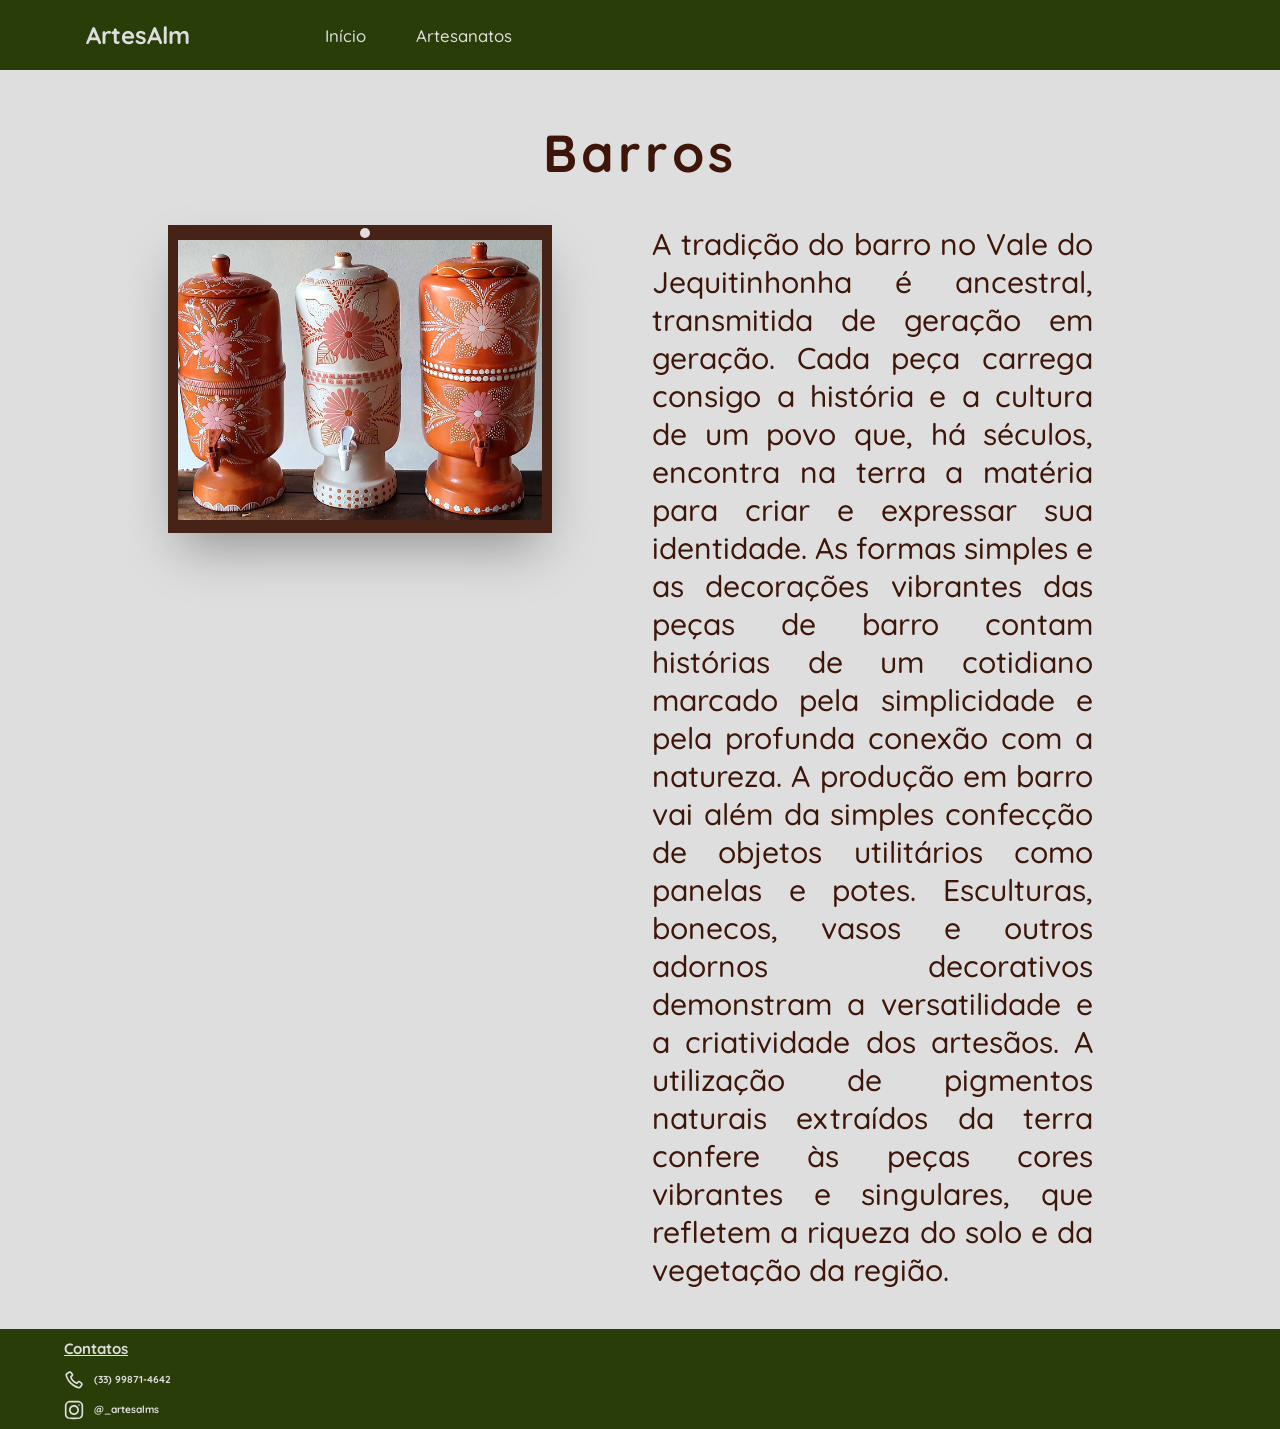
==== barros/index.html @ ed3ee2b3 "Adição de Assets e Dropdown :sparkles:" ====
<!DOCTYPE html>
<html lang="pt-br">
    <head>
        <meta charset="UTF-8" />
        <meta name="viewport" content="width=device-width, initial-scale=1.0" />
        <meta name="timestamp" content="2024-08-09 04:25:20">
        <link rel="preconnect" href="https://fonts.googleapis.com" />
        <link rel="preconnect" href="https://fonts.gstatic.com" crossorigin />
        <link
            href="https://fonts.googleapis.com/css2?family=Quicksand:wght@300..700&display=swap"
            rel="stylesheet"
        />
        
        
        

        
        
            
                <link rel="stylesheet" href="../css/global.css" />
            
        
            
        

        

        
        
            
                <script src="../js/hotjar.js" defer></script>
            
        
            
                <script src="../js/main.js" defer></script>
            
        

        
        <title>
            ArtesAlm - Artesanato do Vale do Jequitinhonha | Barros
        </title>
    </head>
    <body>
         
    <link rel="stylesheet" href="../css/partials/header.css" />


<header class="header">
    <ul class="navigation">
        <li>ArtesAlm</li>
        <li>
            <a href="../">Início</a>
        </li>
        <li
            onmouseover="showArtesanatosDropdown()"
            onclick="showArtesanatosDropdown()"
        >
            <p>Artesanatos</p>
            <ul class="dropdown" onmouseover="showArtesanatosDropdown()" onmouseout="hideArtesanatosDropdown()">
                
                
                    <li>
                        <a href="../costuras">Costuras</a>
                    </li>
                
                    <li>
                        <a href="../barros">Barros</a>
                    </li>
                
                    <li>
                        <a href="../ceramicas">Cerâmicas</a>
                    </li>
                
            </ul>
        </li>
    </ul>
</header>

        <main onmouseover="hideArtesanatosDropdown()">
            
    

            

    <link rel="stylesheet" href="../css/partials/exibicao.css" />



<section class="slogan">
    <h1 class="titulo">Barros</h1>
    
</section>
<section class="exibicao">
    <figure class="capa">
        <div></div>
        
        
            <img src="../img/barros.jpeg" alt="Capa Barros" class="logo" />
        
    </figure>
    <aside class="descricao">
        <p>A tradição do barro no Vale do Jequitinhonha é ancestral, transmitida de geração em geração. Cada peça carrega consigo a história e a cultura de um povo que, há séculos, encontra na terra a matéria para criar e expressar sua identidade. As formas simples e as decorações vibrantes das peças de barro contam histórias de um cotidiano marcado pela simplicidade e pela profunda conexão com a natureza. A produção em barro vai além da simples confecção de objetos utilitários como panelas e potes. Esculturas, bonecos, vasos e outros adornos decorativos demonstram a versatilidade e a criatividade dos artesãos. A utilização de pigmentos naturais extraídos da terra confere às peças cores vibrantes e singulares, que refletem a riqueza do solo e da vegetação da região.</p>
    </aside>
</section>


        </main>
        


    <link rel="stylesheet" href="../css/partials/footer.css" />







    
    

    
    


<footer class="footer">
    <h2>Contatos</h2>
    <ul>
        
            
                <li>
                    
                    
                        <img class="icon" src="../svg/call.svg" alt="(33) 99871-4642" />
                        <p>(33) 99871-4642</p>
                    
                </li>
            
        
            
                <li>
                    
                    
                        <img class="icon" src="../svg/instagram.svg" alt="@_artesalms" />
                        <p>@_artesalms</p>
                    
                </li>
            
        
    </ul>
</footer>

    </body>
</html>
---- css/global.css ----
* {
    margin: 0;
    padding: 0;
    box-sizing: border-box;
    font-family: 'Quicksand', 'sans-serif';
    font-weight: 500;
}

:root {
    --underground-900: #3D1609;
    --underground-500: #3D1609EF;

    --overleaf-900: #293D09;
    --overleaf-700: #3A5313;

    --clay-300: #DEDEDE;

    font-size: 62.5%;
}

body {
    background-color: var(--clay-300);
    color: var(--underground-900);
    min-height: 100vh;
    display: grid;
    grid-template-columns: 100vw;
    grid-template-rows: 7rem 1fr 10rem;
}

header {
    grid-area: header;
    grid-column: 1;
    grid-row: 1;
}

main {
    grid-area: main;
    margin-inline: 10vw;
    grid-column: 1;
    grid-row: 2;
}

footer {
    grid-area: footer;
    grid-column: 1;
    grid-row: 3;
}

.link:hover {
    cursor: pointer;
    filter: brightness(80%);
    transition: filter 250ms ease-in-out;
}

.link:active {
    filter: brightness(120%);
    transition: filter 50ms ease-in-out;
}

@media only screen and (width <= 860px) {
    main {
        margin-inline: 0;
    }

    .navigation > li:first-of-type {
        display: none;
    }

    .exibicao {
        flex-direction: column;
        align-items: center;
        width: 100vw;
        padding-inline: 0;
        font-size: 1ch;
    }

    .exibicao * {
        width: 100% !important;
    }

    .capa > div {
        display: none;
    }
}

@media only screen and (width <= 542px) {
    .header .navigation {
        width: 100% !important;
        justify-content: space-around !important;
    }
}
---- css/partials/header.css ----
.header {
    width: 100%;
    height: 7rem;
    background-color: var(--overleaf-900);
    color: var(--clay-300);
    position: sticky;
    z-index: 100;
    top: 0;
    left: 0;
}

.header .navigation {
    height: inherit;
    width: 40%;
    list-style-type: none;
    display: flex;
    align-items: center;
    justify-content: space-evenly;
    gap: 5rem;
}

.header .navigation > li:first-child {
    cursor: pointer;
    font-size: 4ch;
    margin: auto;
    font-weight: bolder;
}

.header .navigation > li > p,
.header .navigation > li > a {
    font-size: 2.8ch;
    text-decoration: none;
    color: var(--clay-300);
}

.header .navigation li > p:hover,
.header .navigation li > a:hover {
    cursor: pointer;
    filter: brightness(80%);
    transition: filter 250ms ease-in-out;
}

.header .navigation li p:active,
.header .navigation li > a:active {
    filter: brightness(120%);
    transition: filter 50ms ease-in-out;
}

.header li:has(.dropdown) {
    position: relative;
}

.header .dropdown {
    list-style-type: none;
    visibility: hidden;
    opacity: 0;
    position: absolute;
    top: 4.5rem;
    left: -4.5rem;
    z-index: 100;
    display: flex;
    flex-direction: column;
    transition: opacity 200ms ease-in-out;
    font-size: 2ch;
    background-color: var(--overleaf-900);
    width: fit-content;
    height: max-content;
    gap: 0;
    cursor: pointer;
}

.header .dropdown li {
    font-size: 2.5ch;
    padding: 1rem 5rem;
    width: 100%;
    text-align: center;
}

.header .dropdown li:hover {
    filter: brightness(120%);
    background-color: var(--overleaf-700);
}

.header .dropdown li a {
    color: inherit;
    text-decoration: none;
}
---- css/partials/exibicao.css ----
.slogan {
    height: initial;
    width: 50%;
    margin: auto;
    font-size: 3.5ch;
    text-align: center;
    margin-top: 5rem;
}

.slogan .titulo {
    font-size: 4ch;
    font-weight: bolder;
    letter-spacing: 0.13ch;
}

.slogan .destaque-vale {
    font-weight: 600;
    background: linear-gradient(
        135deg,
        var(--overleaf-900) 0%,
        var(--overleaf-700) 20%,
        var(--overleaf-900) 50%,
        var(--overleaf-700) 80%
    );
    background-clip: text;
    -webkit-text-fill-color: transparent;
}

.exibicao {
    display: flex;
    padding: 4rem;
    gap: 10rem;
    overflow: scroll;
}

.capa {
    position: relative;
    width: 50%;
    height: fit-content;
    padding: 1rem;
    padding-top: 1.5rem;
    background-color: var(--underground-500);
    box-shadow: rgba(0, 0, 0, 0.336) 0px 25px 50px -12px;
}

.capa > div {
    width: 1em;
    height: 1em;
    border-radius: 50%;
    background-color: #dedede;
    position: absolute;
    top: 0.3rem;
    left: 50%;
}

.capa .logo {
    width: 100%;
}

.exibicao .descricao {
    width: 60%;
    padding-right: 2%;
    font-size: 5ch;
    text-align: justify;
    display: flex;
    align-items: start;
}
---- css/partials/footer.css ----
.footer {
    width: 100%;
    background-color: var(--overleaf-900);
    color: var(--clay-300);
    position: relative;
    display: flex;
    flex-direction: column;
    justify-content: center;
    align-items: start;
    font-size: 1.7ch;
    padding-inline: 5%;
    gap: 1.2rem;
}

.footer h2 {
    text-align: center;
    font-weight: 800;
    font-size: 2.5ch;
    text-decoration: underline;
}

.footer ul {
    width: fit-content;
    display: flex;
    flex-direction: column;
    gap: 1rem;
}

.footer ul li {
    display: flex;
    align-items: center;
    justify-content: start;
    gap: 1rem;
}

.footer ul li p {
    text-align: start;
    font-weight: 700;
}

.footer .icon {
    width: 2rem;
    height: 2rem;
}
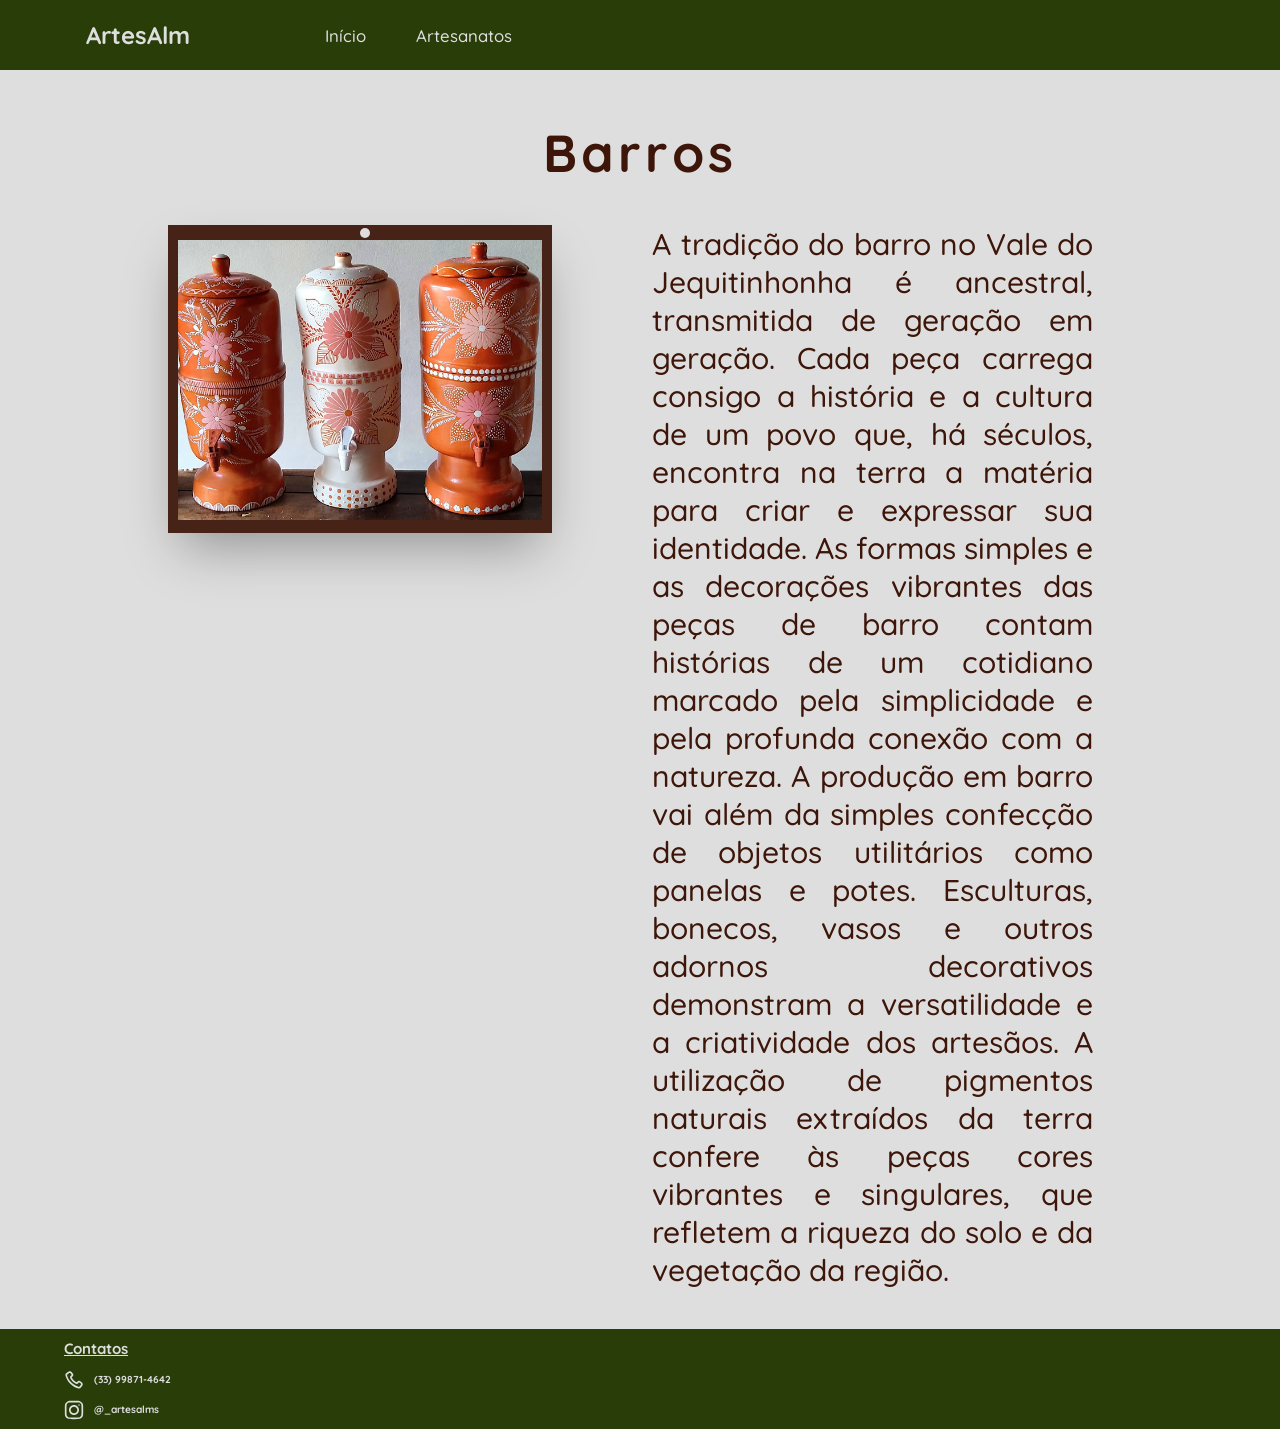
==== commit e12b1301: "Correções Título :lipstick:" ====
--- a/barros/index.html
+++ b/barros/index.html
@@ -1,6 +1,6 @@
 <!DOCTYPE html>
 <html lang="pt-br">
-    <head>
+    <head><script src="/livereload.js?mindelay=10&amp;v=2&amp;port=35217&amp;path=livereload" data-no-instant defer></script>
         <meta charset="UTF-8" />
         <meta name="viewport" content="width=device-width, initial-scale=1.0" />
         <meta name="timestamp" content="2024-08-09 04:25:20">
--- a/css/global.css
+++ b/css/global.css
@@ -25,6 +25,7 @@
     display: grid;
     grid-template-columns: 100vw;
     grid-template-rows: 7rem 1fr 10rem;
+    overflow-x: hidden;
 }
 
 header {
@@ -88,4 +89,15 @@
         width: 100% !important;
         justify-content: space-around !important;
     }
+
+    .slogan {
+        margin: 0 !important;
+        margin-top: 2rem !important;
+        width: 100% !important;
+    }
+
+    .slogan .titulo {
+        width: 100%;
+        font-size: 2.8ch;
+    }
 }
--- a/css/partials/exibicao.css
+++ b/css/partials/exibicao.css
@@ -15,7 +15,8 @@
 
 .slogan .destaque-vale {
     font-weight: 600;
-    background: linear-gradient(
+    color: var(--overleaf-900);
+    background: -webkit-linear-gradient(
         135deg,
         var(--overleaf-900) 0%,
         var(--overleaf-700) 20%,
@@ -23,6 +24,7 @@
         var(--overleaf-700) 80%
     );
     background-clip: text;
+    -webkit-background-clip: text;
     -webkit-text-fill-color: transparent;
 }
 
@@ -30,7 +32,6 @@
     display: flex;
     padding: 4rem;
     gap: 10rem;
-    overflow: scroll;
 }
 
 .capa {
